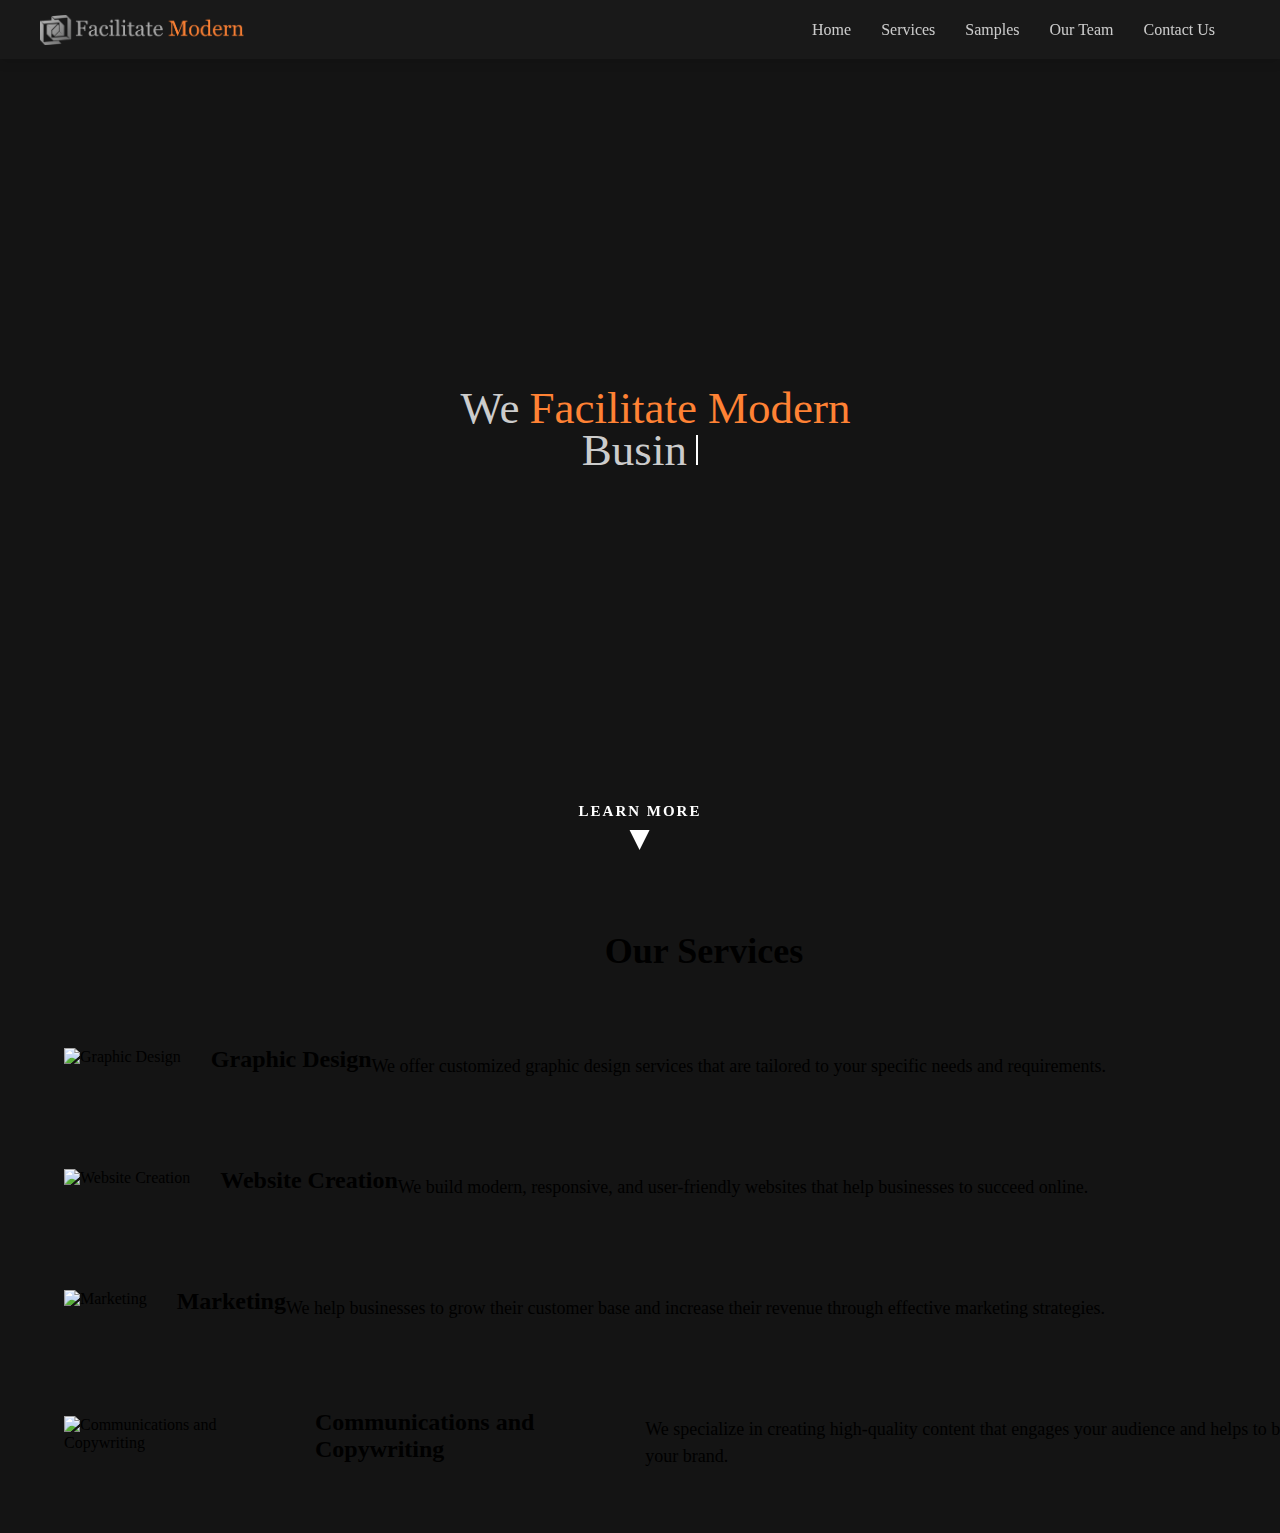
==== public/index.html @ 6c8174f0 "Firebase Hosting" ====
<!DOCTYPE html>
  <html lang="en">

  <head>
    <meta charset="UTF-8">
    <title>Sample Website with Sidebar</title>
    <link rel="stylesheet" href="resources/stylesheets/homeStyle.css">
  </head>

  <body>
    <header>
      <div class="logo-container">
        <a href="#" onclick="goToMainScreen()"><img src="resources/images/FM_typescriptlogo.png" alt="Facilitate Modern Logo"></a>
      </div>
      <nav>
        <ul>
          <li><a href="#">Home</a></li>
          <li><a href="#">Services</a>
            <ul>
              <li><a href="#">Graphic Design</a></li>
              <li><a href="#">Website Creation</a></li>
              <li><a href="#">Marketing</a></li>
              <li><a href="#">Communications</a></li>
              <li><a href="#">Copywriting</a></li>
            </ul>
          </li>
          <li><a href="#">Samples</a><li>
          <li><a href="#">Our Team</a></li>
          <a href="#">Contact Us</a></li>
        </ul>
      </nav>
    </header>

    <main>
      <div class="scroll-prompt">
        <div class="scroll-prompt-text">Learn More</div>
        <div class="scroll-prompt-arrow"></div>
      </div>

      <section class="hero">
        <div id="particles-js"></div>

        <div class = "particle_overlay">
          <div id="typing-animation-title">We</div>
          <div id="typing-animation-title-accent">Facilitate Modern</div>
          <div id="typing-animation-container">
            <span id="typing-animation-text"></span>
            <span id="typing-animation-cursor"></span>
          </div>
        </div>

        <div id="services">
          <h2>Our Services</h2>
          <div class="service">
            <img src="https://via.placeholder.com/150" alt="Graphic Design">
            <h3>Graphic Design</h3>
            <p>We offer customized graphic design services that are tailored to your specific needs and requirements.</p>
          </div>
          <div class="service">
            <img src="https://via.placeholder.com/150" alt="Website Creation">
            <h3>Website Creation</h3>
            <p>We build modern, responsive, and user-friendly websites that help businesses to succeed online.</p>
          </div>
          <div class="service">
            <img src="https://via.placeholder.com/150" alt="Marketing">
            <h3>Marketing</h3>
            <p>We help businesses to grow their customer base and increase their revenue through effective marketing strategies.</p>
          </div>
          <div class="service">
            <img src="https://via.placeholder.com/150" alt="Communications and Copywriting">
            <h3>Communications and Copywriting</h3>
            <p>We specialize in creating high-quality content that engages your audience and helps to build your brand.</p>
          </div>
        </div>
      </section>


    </main>


    <script src="https://cdn.jsdelivr.net/particles.js/2.0.0/particles.min.js"></script>
    <script src="resources/scripts/particlesdef.js"></script>
    <script src="resources/scripts/typing-animation.js"></script>
    <script src="resources/scripts/scrollprompt.js"></script>
    <script src="resources/scripts/header.js"></script>
  </body>
</html>
---- public/resources/stylesheets/homeStyle.css ----
/* Definitions */
@font-face {
    font-family: NimbusRoman;
    src: url("public/resourcesnimbus-roman-no9-l.regular.otf") format("opentype");
}

/* colors */
:root {
    --main-color: #000000;
    --grey_dark_color: #191919;
    --text-color: #f8f8f8;
    --accent_color_orange: #ff8234;

    --text_color_secondary: #141414;
}

/* Body Definition */

body {
    margin: 0;
    padding: 0;
    font-family: NimbusRoman;
    font-weight: normal;
}

main {
}

/* Header Definition */
header {
    font-family: NimbusRoman;
    display: flex;
    justify-content: space-between;
    align-items: center;
    background-color: var(--grey_dark_color);
    box-shadow: 0 4px 10px rgba(0,0,0,0.1);
    opacity: 1;
    position: fixed;
    top: 0;
    left: 0;
    right: 0;
}

.logo-container {
    display: flex;
    align-items: center;
    padding-left: 40px;
    opacity: 1;
}

.logo-container img {
    height: 30px;
    padding-top: 15px;
    padding-bottom: 10px;
}

nav ul {
    display: flex;
    list-style: none;
    margin: 0;
    padding-right: 50px;
    opacity: 1;
}

nav li {
    opacity: 1;
    position: relative;
}

nav a {
    display: block;
    padding: 10px 15px;
    text-decoration: none;
    color: var(--text-color);
    transition: background-color 0.2s ease-out;
    opacity: 0.8;
}

nav a:hover {
    background-color: var(--main-color);
    color: white;
}

nav ul ul {
    position: absolute;
    top: 100%;
    left: 0;
    background-color: var(--grey_dark_color);
    padding: 10px 0;
    box-shadow: 0 4px 10px rgba(0,0,0,0.1);
    display: none;
}

nav ul li:hover > ul {
    display: block;
}

nav ul ul li {
    width: 200px;
}

nav ul ul a {
    padding: 10px 20px;
    font-weight: normal;
}

/* Hero Definition */
.hero {
    width: 100%;
    height: 100%;
    position: absolute;
    background-color: #141414;
    z-index: -2;
}

/* Typing Overlay Definition */

#typing-animation-container {
    margin: auto;
    text-align: center;
    position: absolute;
}

#typing-animation-text {
    display: inline-block;
    color: #cccccc;
}

#typing-animation-cursor {
    display: inline-block;
    width: 2px;
    height: 30px;
    background-color: white;
    margin-left: -2px;
    animation: cursor 0.65s infinite;
}

#typing-animation-title {
    margin: auto;
    text-align: center;
    transform: translateY(-42px) translateX(-150px);
    position: absolute;
    color: #cccccc;
}

#typing-animation-title-accent {
    margin: auto;
    text-align: center;
    transform: translateY(-42px) translateX(50px);

    position: absolute;
    color: var(--accent_color_orange);
}

@keyframes cursor {
    0% {
        opacity: 0;
    }
    50% {
        opacity: 1;
    }
    100% {
        opacity: 0;
    }
}

/* Particles.js */

#particles-js {
    position: fixed;
    top: 0;
    left: 0;
    width: 100%;
    height: 100%;
    z-index: 2;
}

.particle_overlay {
    position: absolute;
    top: 0;
    left: 0;
    width: 100%;
    height: 100%;
    display: flex;
    flex-direction: column;
    justify-content: center;
    align-items: center;
    color: #ffffff;
    text-align: center;
    font-family: NimbusRoman;
    font-size: 45px;
}

/* Scroll Prompt Definition */
.scroll-prompt {
    position: fixed;
    bottom: 50px;
    left: 50%;
    transform: translateX(-50%);
    display: flex;
    flex-direction: column;
    align-items: center;
    opacity: 1;
    transition: opacity 0.5s ease-in-out;
    z-index: 1;
}

.scroll-prompt-text {
    font-size: 15px;
    font-weight: bold;
    text-transform: uppercase;
    letter-spacing: 2px;
    color: #fff;
    margin-bottom: 10px;
}

.scroll-prompt-arrow {
    width: 0;
    height: 0;
    border-left: 10px solid transparent;
    border-right: 10px solid transparent;
    border-top: 20px solid #fff;
    animation: scroll-prompt-arrow-fade 2s infinite;
}

@keyframes scroll-prompt-arrow-fade {
    0% {
        opacity: 0;
        transform: translateY(0);
    }
    50% {
        opacity: 1;
        transform: translateY(10px);
    }
    100% {
        opacity: 0;
        transform: translateY(20px);
    }
}

.scroll-prompt.visible {
    opacity: 0;
}

/* Services Definition */
#services {
    background-color: var(--text_color_secondary);
    position: absolute;
    top: 100%;
    width: 100%;
    padding-left: 5%;
    padding-right: 10%;
    z-index: -1;
}

#services h2 {
    text-align: center;
    font-size: 36px;
    margin-bottom: 50px;
}

.service {
    display: flex;
    margin-bottom: 50px;
    align-items: center;
}

.service img {
    margin-right: 30px;
}

.service h3 {
    font-size: 24px;
    margin-bottom: 20px;
}

.service p {
    font-size: 18px;
    line-height: 1.5;
    margin-bottom: 0;
}

@media (max-width: 768px) {
    #services h2 {
        font-size: 24px;
    }
    .service {
        flex-direction: column;
        align-items: flex-start;
    }
    .service img {
        margin-right: 0;
        margin-bottom: 20px;
    }
}
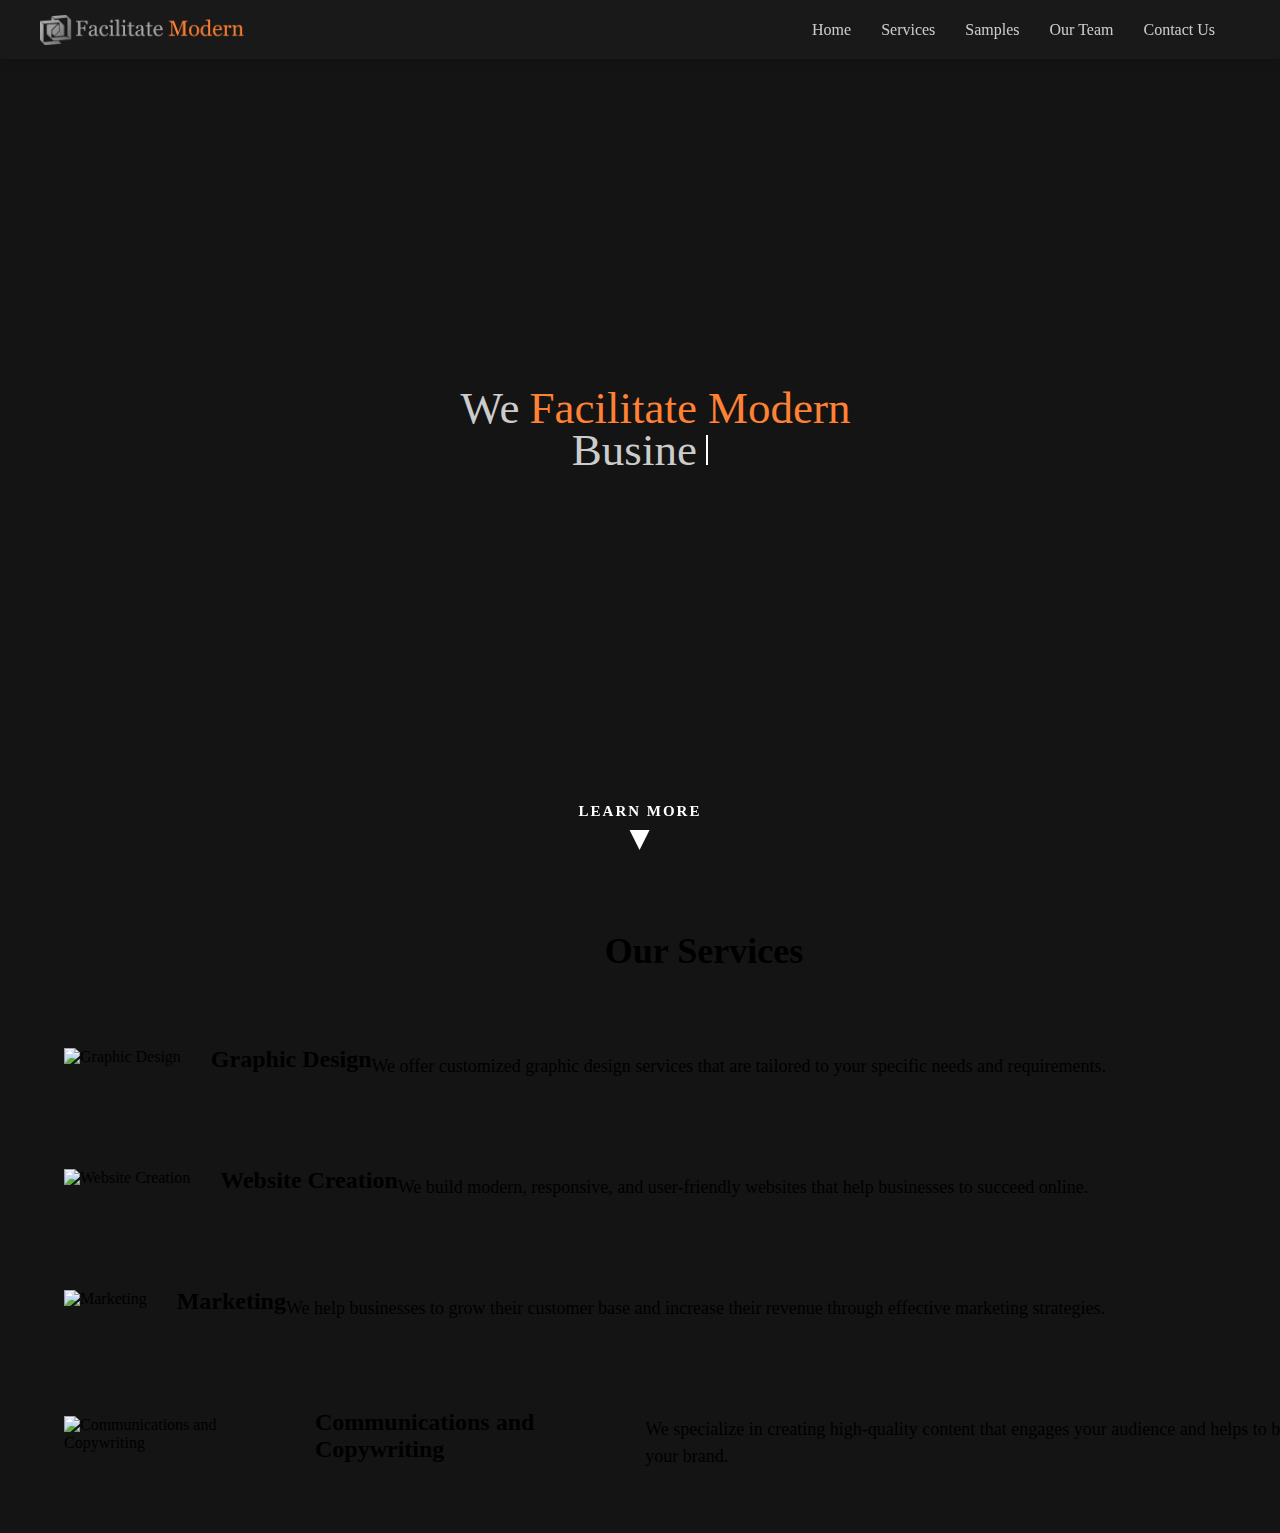
==== commit 50143f6f: "Firebase Refactor" ====
--- a/public/index.html
+++ b/public/index.html
@@ -4,13 +4,13 @@
   <head>
     <meta charset="UTF-8">
     <title>Sample Website with Sidebar</title>
-    <link rel="stylesheet" href="resources/stylesheets/homeStyle.css">
+    <link rel="stylesheet" href="stylesheets/homeStyle.css">
   </head>
 
   <body>
     <header>
       <div class="logo-container">
-        <a href="#" onclick="goToMainScreen()"><img src="resources/images/FM_typescriptlogo.png" alt="Facilitate Modern Logo"></a>
+        <a href="#" onclick="goToMainScreen()"><img src="images/FM_typescriptlogo.png" alt="Facilitate Modern Logo"></a>
       </div>
       <nav>
         <ul>
@@ -79,9 +79,9 @@
 
 
     <script src="https://cdn.jsdelivr.net/particles.js/2.0.0/particles.min.js"></script>
-    <script src="resources/scripts/particlesdef.js"></script>
-    <script src="resources/scripts/typing-animation.js"></script>
-    <script src="resources/scripts/scrollprompt.js"></script>
-    <script src="resources/scripts/header.js"></script>
+    <script src="scripts/particlesdef.js"></script>
+    <script src="scripts/typing-animation.js"></script>
+    <script src="scripts/scrollprompt.js"></script>
+    <script src="scripts/header.js"></script>
   </body>
 </html>--- a/public/stylesheets/homeStyle.css
+++ b/public/stylesheets/homeStyle.css
@@ -0,0 +1,296 @@
+/* Definitions */
+@font-face {
+    font-family: NimbusRoman;
+    src: url("public/resourcesnimbus-roman-no9-l.regular.otf") format("opentype");
+}
+
+/* colors */
+:root {
+    --main-color: #000000;
+    --grey_dark_color: #191919;
+    --text-color: #f8f8f8;
+    --accent_color_orange: #ff8234;
+
+    --text_color_secondary: #141414;
+}
+
+/* Body Definition */
+
+body {
+    margin: 0;
+    padding: 0;
+    font-family: NimbusRoman;
+    font-weight: normal;
+}
+
+main {
+}
+
+/* Header Definition */
+header {
+    font-family: NimbusRoman;
+    display: flex;
+    justify-content: space-between;
+    align-items: center;
+    background-color: var(--grey_dark_color);
+    box-shadow: 0 4px 10px rgba(0,0,0,0.1);
+    opacity: 1;
+    position: fixed;
+    top: 0;
+    left: 0;
+    right: 0;
+}
+
+.logo-container {
+    display: flex;
+    align-items: center;
+    padding-left: 40px;
+    opacity: 1;
+}
+
+.logo-container img {
+    height: 30px;
+    padding-top: 15px;
+    padding-bottom: 10px;
+}
+
+nav ul {
+    display: flex;
+    list-style: none;
+    margin: 0;
+    padding-right: 50px;
+    opacity: 1;
+}
+
+nav li {
+    opacity: 1;
+    position: relative;
+}
+
+nav a {
+    display: block;
+    padding: 10px 15px;
+    text-decoration: none;
+    color: var(--text-color);
+    transition: background-color 0.2s ease-out;
+    opacity: 0.8;
+}
+
+nav a:hover {
+    background-color: var(--main-color);
+    color: white;
+}
+
+nav ul ul {
+    position: absolute;
+    top: 100%;
+    left: 0;
+    background-color: var(--grey_dark_color);
+    padding: 10px 0;
+    box-shadow: 0 4px 10px rgba(0,0,0,0.1);
+    display: none;
+}
+
+nav ul li:hover > ul {
+    display: block;
+}
+
+nav ul ul li {
+    width: 200px;
+}
+
+nav ul ul a {
+    padding: 10px 20px;
+    font-weight: normal;
+}
+
+/* Hero Definition */
+.hero {
+    width: 100%;
+    height: 100%;
+    position: absolute;
+    background-color: #141414;
+    z-index: -2;
+}
+
+/* Typing Overlay Definition */
+
+#typing-animation-container {
+    margin: auto;
+    text-align: center;
+    position: absolute;
+}
+
+#typing-animation-text {
+    display: inline-block;
+    color: #cccccc;
+}
+
+#typing-animation-cursor {
+    display: inline-block;
+    width: 2px;
+    height: 30px;
+    background-color: white;
+    margin-left: -2px;
+    animation: cursor 0.65s infinite;
+}
+
+#typing-animation-title {
+    margin: auto;
+    text-align: center;
+    transform: translateY(-42px) translateX(-150px);
+    position: absolute;
+    color: #cccccc;
+}
+
+#typing-animation-title-accent {
+    margin: auto;
+    text-align: center;
+    transform: translateY(-42px) translateX(50px);
+
+    position: absolute;
+    color: var(--accent_color_orange);
+}
+
+@keyframes cursor {
+    0% {
+        opacity: 0;
+    }
+    50% {
+        opacity: 1;
+    }
+    100% {
+        opacity: 0;
+    }
+}
+
+/* Particles.js */
+
+#particles-js {
+    position: fixed;
+    top: 0;
+    left: 0;
+    width: 100%;
+    height: 100%;
+    z-index: 2;
+}
+
+.particle_overlay {
+    position: absolute;
+    top: 0;
+    left: 0;
+    width: 100%;
+    height: 100%;
+    display: flex;
+    flex-direction: column;
+    justify-content: center;
+    align-items: center;
+    color: #ffffff;
+    text-align: center;
+    font-family: NimbusRoman;
+    font-size: 45px;
+}
+
+/* Scroll Prompt Definition */
+.scroll-prompt {
+    position: fixed;
+    bottom: 50px;
+    left: 50%;
+    transform: translateX(-50%);
+    display: flex;
+    flex-direction: column;
+    align-items: center;
+    opacity: 1;
+    transition: opacity 0.5s ease-in-out;
+    z-index: 1;
+}
+
+.scroll-prompt-text {
+    font-size: 15px;
+    font-weight: bold;
+    text-transform: uppercase;
+    letter-spacing: 2px;
+    color: #fff;
+    margin-bottom: 10px;
+}
+
+.scroll-prompt-arrow {
+    width: 0;
+    height: 0;
+    border-left: 10px solid transparent;
+    border-right: 10px solid transparent;
+    border-top: 20px solid #fff;
+    animation: scroll-prompt-arrow-fade 2s infinite;
+}
+
+@keyframes scroll-prompt-arrow-fade {
+    0% {
+        opacity: 0;
+        transform: translateY(0);
+    }
+    50% {
+        opacity: 1;
+        transform: translateY(10px);
+    }
+    100% {
+        opacity: 0;
+        transform: translateY(20px);
+    }
+}
+
+.scroll-prompt.visible {
+    opacity: 0;
+}
+
+/* Services Definition */
+#services {
+    background-color: var(--text_color_secondary);
+    position: absolute;
+    top: 100%;
+    width: 100%;
+    padding-left: 5%;
+    padding-right: 10%;
+    z-index: -1;
+}
+
+#services h2 {
+    text-align: center;
+    font-size: 36px;
+    margin-bottom: 50px;
+}
+
+.service {
+    display: flex;
+    margin-bottom: 50px;
+    align-items: center;
+}
+
+.service img {
+    margin-right: 30px;
+}
+
+.service h3 {
+    font-size: 24px;
+    margin-bottom: 20px;
+}
+
+.service p {
+    font-size: 18px;
+    line-height: 1.5;
+    margin-bottom: 0;
+}
+
+@media (max-width: 768px) {
+    #services h2 {
+        font-size: 24px;
+    }
+    .service {
+        flex-direction: column;
+        align-items: flex-start;
+    }
+    .service img {
+        margin-right: 0;
+        margin-bottom: 20px;
+    }
+}
+
